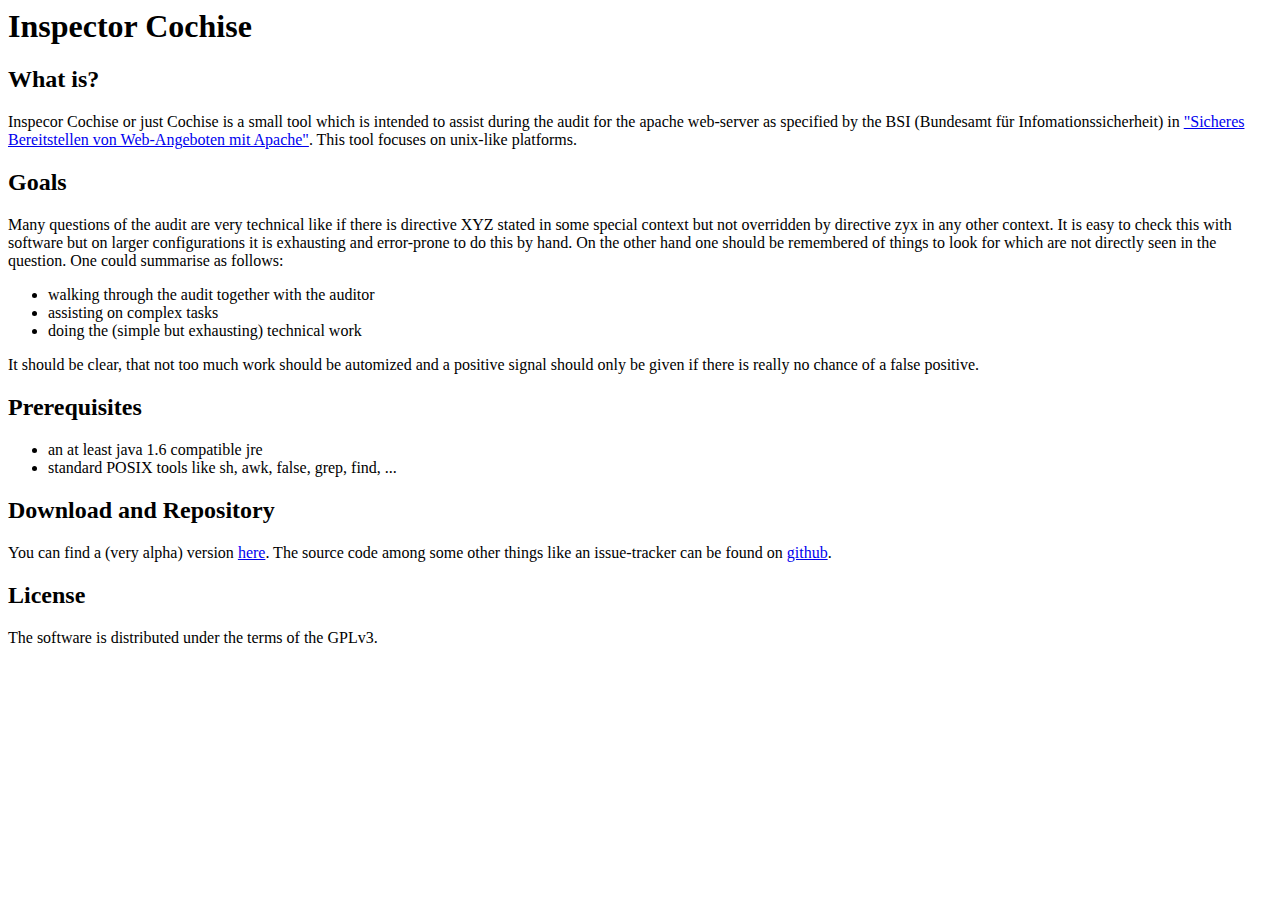
==== index.html @ 9d16ee4a "initial commit" ====
<html>
<head>
	<title>Inspector Cochise</title>
</head>

<body>
	<h1>Inspector Cochise</h1>
	<h2>What is?</h2>
	<p>
		Inspecor Cochise or just Cochise is a small tool which is intended to assist during the audit for the apache web-server as specified by the BSI (Bundesamt f&uuml;r Infomationssicherheit) in <a href="https://www.bsi.bund.de/cae/servlet/contentblob/478398/publicationFile/30917/isi_web_server_checkliste_apache_pdf.pdf">"Sicheres Bereitstellen von Web-Angeboten mit Apache"</a>.
		This tool focuses on unix-like platforms.
	</p>

	<h2>Goals</h2>
	<p>
		Many questions of the audit are very technical like if there is directive XYZ stated in some special context but not overridden by directive zyx in any other context. It is easy to check this with software but on larger configurations it is exhausting and error-prone to do this by hand.
		On the other hand one should be remembered of things to look for which are not directly seen in the question. One could summarise as follows:
		<ul>
			<li>walking through the audit together with the auditor</li>
			<li>assisting on complex tasks</li>
			<li>doing the (simple but exhausting) technical work</li>
		</ul>
		It should be clear, that not too much work should be automized and a positive signal should only be given if there is really no chance of a false positive.
	</p>

	<h2>Prerequisites</h2>
	<ul>
		<li>an at least java 1.6 compatible jre</li>
		<li>standard POSIX tools like sh, awk, false, grep, find, ...</li>
	</ul>
	<h2>Download and Repository</h2>
	<p>
		You can find a (very alpha) version <a href="https://github.com/downloads/inspector-cochise/cochise/cochise.tar.gz">here</a>. The source code among some other things like an issue-tracker can be found on <a href="https://github.com/inspector-cochise/cochise">github</a>.
	</p>
	<h2>License</h2>
	<p>
		The software is distributed under the terms of the GPLv3.
	</p>
</body>

</html>
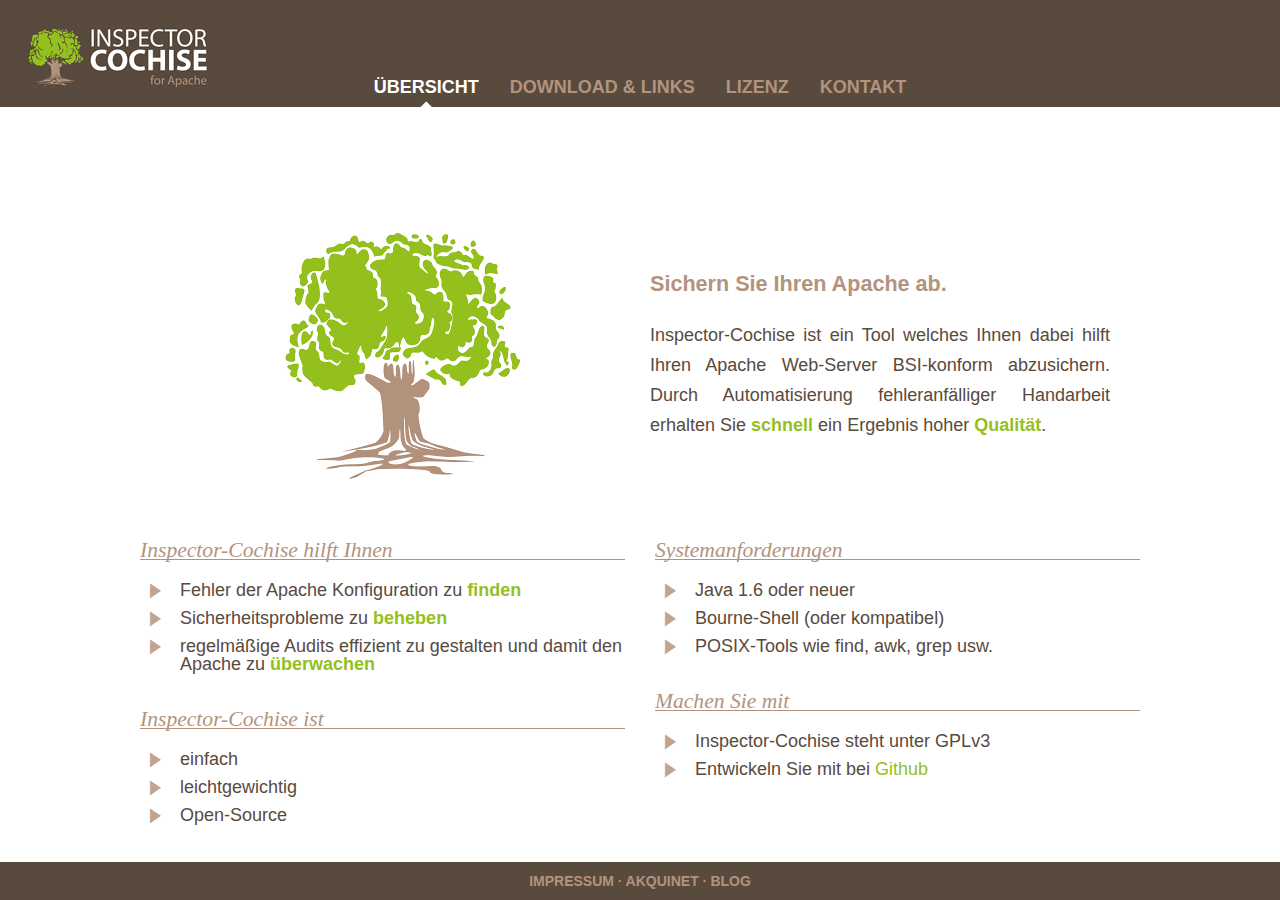
==== commit b5ce1dab: "new site layout" ====
--- a/index.html
+++ b/index.html
@@ -1,41 +1,204 @@
-<html>
-<head>
-	<title>Inspector Cochise</title>
-</head>
-
-<body>
-	<h1>Inspector Cochise</h1>
-	<h2>What is?</h2>
-	<p>
-		Inspecor Cochise or just Cochise is a small tool which is intended to assist during the audit for the apache web-server as specified by the BSI (Bundesamt f&uuml;r Infomationssicherheit) in <a href="https://www.bsi.bund.de/cae/servlet/contentblob/478398/publicationFile/30917/isi_web_server_checkliste_apache_pdf.pdf">"Sicheres Bereitstellen von Web-Angeboten mit Apache"</a>.
-		This tool focuses on unix-like platforms.
-	</p>
-
-	<h2>Goals</h2>
-	<p>
-		Many questions of the audit are very technical like if there is directive XYZ stated in some special context but not overridden by directive zyx in any other context. It is easy to check this with software but on larger configurations it is exhausting and error-prone to do this by hand.
-		On the other hand one should be remembered of things to look for which are not directly seen in the question. One could summarise as follows:
-		<ul>
-			<li>walking through the audit together with the auditor</li>
-			<li>assisting on complex tasks</li>
-			<li>doing the (simple but exhausting) technical work</li>
-		</ul>
-		It should be clear, that not too much work should be automized and a positive signal should only be given if there is really no chance of a false positive.
-	</p>
-
-	<h2>Prerequisites</h2>
-	<ul>
-		<li>an at least java 1.6 compatible jre</li>
-		<li>standard POSIX tools like sh, awk, false, grep, find, ...</li>
-	</ul>
-	<h2>Download and Repository</h2>
-	<p>
-		You can find a (very alpha) version <a href="https://github.com/downloads/inspector-cochise/cochise/cochise.tar.gz">here</a>. The source code among some other things like an issue-tracker can be found on <a href="https://github.com/inspector-cochise/cochise">github</a>.
-	</p>
-	<h2>License</h2>
-	<p>
-		The software is distributed under the terms of the GPLv3.
-	</p>
-</body>
-
-</html>
+
+<!DOCTYPE html> 
+<html lang="de"> 
+  <head> 
+    <title>Inspector-Cochise</title> 
+    <meta charset="utf-8"> 
+    <link rel="stylesheet" type="text/css" href="./public/stylesheets/layout.css" media="screen" charset="utf-8" ></link> 
+ 
+    <link rel="stylesheet" type="text/css" href="./public/stylesheets/main.css" media="screen" charset="utf-8" ></link> 
+    <link rel="stylesheet" type="text/css" href="./public/stylesheets/overview.css" media="screen" charset="utf-8" ></link> 
+    <link rel="stylesheet" type="text/css" href="./public/stylesheets/contact.css" media="screen" charset="utf-8" ></link> 
+ 
+    <link rel="stylesheet" type="text/css" href="./public/stylesheets/stand-main.css" media="screen" charset="utf-8" ></link> 
+    <link rel="stylesheet" type="text/css" href="./public/stylesheets/stand-overview.css" media="screen" charset="utf-8" ></link> 
+    <link rel="stylesheet" type="text/css" href="./public/stylesheets/slideshow.css" media="screen" charset="utf-8" ></link> 
+    <link rel="stylesheet" type="text/css" href="./public/stylesheets/stand-contact.css" media="screen" charset="utf-8" ></link> 
+    <!--[if !IE 7]>
+		  <style type="text/css">
+		    #wrap {display:table;height:100%}
+		  </style>
+		<![endif]--> 
+        <link rel="shortcut icon" type="image/png" href="./public/images/favicon.png"> 
+    <script type="text/javascript" language="javascript"  src="./public/javascripts/libs/jquery-1.6.2.min.js"></script> 
+    <script type="text/javascript" language="javascript"  src="./public/javascripts/libs/jquery-ui-1.8.13.custom.min.js"></script> 
+    <script type="text/javascript" language="javascript"  src="./public/javascripts/libs/hubu-0.0.1-SNAPSHOT.js"></script> 
+    <script type="text/javascript" language="javascript"  src="./public/javascripts/libs/jquery-form.min.js"></script> 
+    <script type="text/javascript" language="javascript"  src="./public/javascripts/libs/jquery.validate.min.js"></script> 
+    <script type="text/javascript" language="javascript"  src="./public/javascripts/libs/prettify.js"></script> 
+    <script type="text/javascript" language="javascript"  src="./public/javascripts/libs/jquery.syntaxhighlighter.min.js"></script> 
+    <script type="text/javascript" language="javascript"  src="./public/javascripts/libs/slides.jquery.js"></script> 
+    <script type="text/javascript" language="javascript"  src="./public/javascripts/libs/jquery.pjax.min.js"></script> 
+    <script type="text/javascript" language="javascript"  src="./public/javascripts/components/highlight.js"></script> 
+    <script type="text/javascript" language="javascript"  src="./public/javascripts/components/slideshow.js"></script> 
+    <script type="text/javascript" language="javascript"  src="./public/javascripts/components/subcontent.js"></script> 
+    <script type="text/javascript" language="javascript"  src="./public/javascripts/components/disclosure.js"></script> 
+    <script type="text/javascript" language="javascript"  src="./public/javascripts/components/contact.js"></script> 
+    <script type="text/javascript" language="javascript"  src="./public/javascripts/components/pjax.js"></script> 
+        <script type="text/javascript"> 
+ 
+var i18nMessages = {"view.impressum.disclaimertitle":"Haftungshinweis","view.contact.email":"E-Mail-Adresse","view.contact.company":"Firma","view.main.overview":"Übersicht","view.impressum.phone":"Fon","view.impressum.disclaimer":"akquinet AG übernimmt keine Gewähr für die Aktualität, Richtigkeit und Vollständigkeit der Informationen auf diesen Seiten oder den jederzeitigen störungsfreien Zugang. Wenn wir auf Internetseiten Dritter verweisen (Links), übernimmt akquinet AG trotz sorgfältiger inhaltlicher Kontrolle keine Haftung für die Inhalte externer Links. Für den Inhalt der verlinkten Seiten sind ausschliesslich deren Betreiber verantwortlich. Mit dem Betätigen des Verweises verlassen Sie das Informationsangebot der akquinet AG. Weiterhin schliesst akquinet AG ihre Haftung bei Serviceleistungen aus, insbesondere beim Download von der akquinet AG zur Verfügung gestellten Dateien auf den Internetseiten der akquinet AG.","view.impressum.registerauthority":"Registergericht","view.main.details":"Details","view.contact.message":"Nachricht","view.contact.title":"Kontakt","view.impressum.taxnumber":"Umsatzsteuer-Identnummer","view.main.components":"Komponenten","view.impressum.email":"E-Mail-Adresse","view.main.akquinet.href":"http://www.akquinet.de","view.contact.name":"Name","view.main.impressum":"Impressum","view.contact.submit":"Nachricht senden","view.contact.phone":"Telefon","view.main.download":"Download \u0026 Links","view.impressum.akquinet.href":"http://www.akquinet.de","view.main.contact":"Kontakt","view.impressum.title":"Impressum","view.impressum.registernumber":"Registernummer","view.contact.optional":"optional","view.impressum.responsible":"Inhaltlich Verantwortlicher gemäß § 6 MDStV","controllers.contact.result.message":"Nachricht gesendet. Wir melden uns bald.","view.impressum.website":"Webseite","view.main.help":"Hilfe","view.main.licensing":"Lizenz"};
+ 
+/**
+ * Fixme : only parse single char formatters eg. %s
+ */
+var i18n = function(code) {
+    var message = i18nMessages && i18nMessages[code] || code;
+    // Encode %% to handle it later
+    message = message.replace(/%%/g, "\0%\0");
+    if (arguments.length > 1) {
+        // Explicit ordered parameters
+        for (var i=1; i<arguments.length; i++) {
+            var r = new RegExp("%" + i + "\\$\\w", "g");
+            message = message.replace(r, arguments[i]);
+        }
+        // Standard ordered parameters
+        for (var i=1; i<arguments.length; i++) {
+            message = message.replace(/%\w/, arguments[i]);
+        }
+    }
+    // Decode encoded %% to single %
+    message = message.replace("\0%\0", "%");
+    // Imbricated messages
+    var imbricated = message.match(/&\{.*?\}/g);
+    if (imbricated) {
+        for (var i=0; i<imbricated.length; i++) {
+            var imbricated_code = imbricated[i].substring(2, imbricated[i].length-1).replace(/^\s*(.*?)\s*$/, "$1");
+            message = message.replace(imbricated[i], i18nMessages[imbricated_code] || "");
+        }
+    }
+    return message;
+};
+ 
+</script> 
+    <script type="text/javascript"> 
+      $(document).ready(function(){
+ 
+          var title = $.trim( $("#container").find('title').remove().text() );
+          if ( title ) document.title = title;
+        
+          // Component registrations
+          hub
+              .registerComponent(slideshow(), {
+                  slidesId: '.slides',
+                  component_name: 'slideshow'
+              })
+              .registerComponent(subcontent(), {
+                  sectionId: '.section',
+                  menuId: '.submenu li',
+                  component_name: 'subcontent'
+              })
+              .registerComponent(disclosure(), {
+                  disclosureId: '.disclosures .feature-title',
+                  component_name: 'disclosure'
+              })
+              .registerComponent(highlight(), {
+                  component_name: 'highlight'
+              })
+              .registerComponent(contact(), {
+                  formId: '#contact',
+                  buttonId: '#submit_contact',
+                  messageId: '#contact_result',
+                  component_name: 'contact'
+              })
+              .registerComponent(pjax(), {
+                  containerId: '#container',
+                  menuButtonId: '.navlink',
+                  component_name: 'pjax'
+              })
+ 
+              .start();
+      });
+    </script> 
+  </head> 
+  <body> 
+	  <div id="wrap"> 
+      <div id="header"> 
+        <a href="./overview.html"><div id="logo"></div></a> 
+        <div id="menu"> 
+  <ul> 
+    <li><a class="navlink active loadInPage aaabbb" id="overview-link" href="./overview.html" data-pjax>Übersicht</a></li> 
+    <li><a class="navlink loadInPage" id="download-link" href="./download.html" data-pjax>Download & Links</a></li> 
+    <li><a class="navlink loadInPage" id="licensing-link" href="./licensing.html" data-pjax>Lizenz</a></li> 
+    <!--<li><a class="navlink loadInPage" id="help-link" href="/help" data-pjax>Hilfe</a></li>--> 
+    <li><a class="navlink loadInPage" id="contact-link" href="./contact.html" data-pjax>Kontakt</a></li> 
+  </ul> 
+</div> 
+      </div> 
+      <div id="wrapper"> 
+        <div id="container"> 
+          
+<div id="content-top"> 
+  <div id="content-top-first-column"> <!--class="slides_frame slides"--> 
+    <!--<div class="slides_container">--> 
+      <div style="text-align:center;"> 
+        <img src="public/images/tree.png"/> 
+      </div> 
+    <!--</div>--> 
+  </div> 
+  <div id="content-top-second-column"> 
+      <p class="slogan">Sichern Sie Ihren Apache ab.</p> 
+      <p> 
+        Inspector-Cochise ist ein Tool welches Ihnen dabei hilft Ihren Apache Web-Server
+        BSI-konform abzusichern. Durch Automatisierung fehleranfälliger Handarbeit
+        erhalten Sie <span class="emphasize">schnell</span> ein Ergebnis hoher
+        <span class="emphasize">Qualität</span>.
+      </p> 
+  </div> 
+  <div class="clear"></div> 
+</div> 
+<div id="content-main"> 
+  <div id="content-first-column"> 
+    <div class="feature"> 
+      <div class="feature-title"> 
+        Inspector-Cochise hilft Ihnen
+        <!--<p class="emphasis">development <span class="emphasize">faster</span></p>--> 
+      </div> 
+      <ul> 
+        <li>Fehler der Apache Konfiguration zu <span class="emphasize">finden</span></li> 
+        <li>Sicherheitsprobleme zu <span class="emphasize">beheben</span></li> 
+        <li>regelmäßige Audits effizient zu gestalten und damit den Apache zu <span class="emphasize">überwachen</span></li> 
+      </ul> 
+    </div> 
+    <div class="feature"> 
+      <div class="feature-title">Inspector-Cochise ist</div> 
+      <!--<div class="feature-title">Improve the<p class="emphasis"><span class="emphasize">quality</span> of your application</p></div>--> 
+      <ul> 
+        <li>einfach</li> 
+        <li>leichtgewichtig</li> 
+        <li>Open-Source</li> 
+        <!--<li><a href="/details#ci">Support continuous integration</a></li>--> 
+      </ul> 
+    </div> 
+  </div> 
+  <div id="content-second-column"> 
+    <div class="feature"> 
+      <div class="feature-title">Systemanforderungen</div> 
+      <ul> 
+        <li>Java 1.6 oder neuer</li> 
+        <li>Bourne-Shell (oder kompatibel)</li> 
+        <li>POSIX-Tools wie find, awk, grep usw.</li> 
+      </ul> 
+    </div> 
+    <div class="feature"> 
+      <div class="feature-title">Machen Sie mit</div> 
+      <ul> 
+        <li>Inspector-Cochise steht unter GPLv3</li> 
+        <li>Entwickeln Sie mit bei <a href="https://github.com/inspector-cochise/cochise" target="_blank">Github</a></li> 
+      </ul> 
+    </div> 
+  </div> 
+  <div class="clear"></div> 
+</div> 
+        </div> 
+      </div> 
+    </div> 
+    <div id="footer"> 
+	    <ul> 
+	      <li><a class="loadInPage" id="impressum-link" href="./impressum.html" data-pjax>Impressum</a></li> 
+	      <li><a href="http://www.akquinet.de">akquinet</a></li> 
+	      <li class="last"><a href="http://blog.akquinet.de">Blog</a></li> 
+	    </ul> 
+	  </div> 
+  </body> 
+</html>
--- a/public/stylesheets/layout.css
+++ b/public/stylesheets/layout.css
@@ -0,0 +1,95 @@
+/* Sticky footer */
+html, body {
+  height: 100%;
+}
+
+#wrap {
+  min-height: 100%;
+}
+
+#main {
+  overflow:auto;
+  padding-bottom: 38px; /* footer height */
+}
+
+#footer {position: relative;
+  margin-top: -38px;    /* negative value of footer height */
+  height: 38px;         /* footer height */
+  clear: both;
+} 
+
+/* Opera Fix for sticky footer */
+body:before {
+  content:"";
+  height:100%;
+  float:left;
+  width:0;
+  margin-top:-32767px;/
+}
+
+/* Layout grid */
+#wrapper .grid_1 {
+  width: 176px;
+}
+
+#wrapper .grid_2 {
+  width: 368px;
+}
+
+#wrapper .grid_3 {
+  width: 560px;
+}
+
+#wrapper .grid_4 {
+  width: 752px;
+}
+
+.grid_1,
+.grid_2,
+.grid_3,
+.grid_4 {
+  display: inline;
+  float: left;
+  margin-left: 8px;
+  margin-right: 8px;
+}
+
+#content-top {
+  background: #FFFFFF;
+  margin: 0 0 30px;
+}
+
+#content-top-first-column {
+  margin: 10px 0 10px 10px;
+  float:left;
+  width:500px;
+}
+
+#content-top-second-column {
+  padding-top: 60px;
+  margin-left:500px;
+  width: 470px;
+  line-height:30px;
+  font-size: large;
+}
+
+#content-top-second-column p {
+  text-align:justify;
+}
+
+#content-first-column {
+  float:left;
+  width:485px;
+  padding-right:15px;
+}
+
+#content-second-column {
+  float:right;
+  width: 485px;
+  padding-left:15px;
+}
+
+#content-no-column {
+  margin: 10px;
+}
+
--- a/public/stylesheets/main.css
+++ b/public/stylesheets/main.css
@@ -0,0 +1,261 @@
+/* Global body style */
+body {
+  margin: 0;
+  padding:0;
+  text-align: center;
+  font-family: Helvetica, Arial, sans-serif;
+  font-weight: normal;
+  line-height: 18px;
+}
+
+/* Header row including logo and menu */
+#header {
+  margin:0;
+  padding:0;
+  height: 107px;
+  text-align: center;
+  line-height: 14px;
+  text-transform: uppercase;
+  font-weight: bold;
+}
+
+#header a {
+  text-decoration: none;
+}
+
+/* Logo: Just the image as background */
+#logo {
+  background-image:url(../images/logo.png);
+  height: 90px;
+  width: 210px;
+  position: absolute;
+  top: 13px;
+  left: 13px;
+}
+
+/* Language switcher */
+#lang-link {
+  margin: 0;
+  text-align: right;
+  position:absolute;
+  top: 45px;
+  right: 13px;
+  display: none;
+}
+
+/* Main nav menu */
+#menu {
+  margin: 0;
+  width: 100%;
+  text-align: center;
+  position: absolute;
+  top: 80px;
+}
+
+#menu ul {
+  margin: 0 auto;
+  width: 1000px;
+  padding: 0px;
+}
+
+#menu li {
+  display: inline;
+  list-style-type: none;
+  padding: 0 13px 13px 13px;
+  position:relative;
+}
+
+#menu a {
+  text-align: center;
+}
+
+#menu .active {
+  color: #FFFFFF;
+}
+
+#menu .active:after {
+  content: " ";
+  background-image: url('../images/menu_selected.png');
+  background-repeat: no-repeat;
+  position: absolute;
+  margin-top: 21px;
+  left: 50%;
+  width: 12px;
+  height: 6px;
+  margin-left: -6px;
+  margin-right: auto;
+}
+
+/* Wrapper for centering content */
+#wrapper {
+  margin: 0 auto;
+  width: 1000px;
+  text-align: left;
+}
+
+/* Container for loading dynamic content */
+#container {
+  margin: 80px 0 118px;
+  padding:0;
+}
+ 
+/* Footer */
+#footer {
+  width: 100%;
+  text-align: center;
+  text-transform: uppercase;
+  font-weight: bold;
+  font-size: 14px;
+}
+
+#footer ul {
+  margin: 0 auto;
+  width: 768px;
+  padding: 10px 0;
+}
+
+#footer li {
+  display: inline;
+  list-style-type: none;
+  position:relative;
+}
+
+#footer li:after {
+  content: ' ∙ ';
+}
+
+#footer li.last:after {
+  content: '';
+}
+
+#footer a {
+  text-decoration:none;
+  cursor: pointer;
+}
+
+/* Code blocks */
+pre {
+  padding: 8px;
+  width: 500px;
+  text-align: center;
+  margin: 8px auto; 
+}
+
+code {
+  display: block;
+  text-align: left;
+}
+
+/* Common divs */
+#images {
+  margin-bottom: 80px;
+}
+
+.slides_container {
+  width: 300px;
+  height: 320px;
+}
+
+.slides_container div {
+  width: 300px;
+  height: 320px;
+  display: block;
+}
+
+#blurb {
+  line-height: 18px;
+  font-size: 14px;
+  margin-bottom: 80px;
+}
+
+#blurb p {
+  text-align:justify;
+}
+
+/* Submenus and content */
+.submenu {
+  text-transform: uppercase;
+  font-weight: bold;
+  margin: 0 0 118px;
+  padding: 8px 0 0 0;
+}
+
+.submenu li {
+  text-align: right;
+  list-style-type: none;
+  cursor: pointer;
+}
+
+.submenu li.active:after {
+  content: url('../images/subnav_bullet.png');
+  position:absolute;
+  width: 6px;
+  height: 12px;
+  padding-left: 10px;
+  margin-right: -16px;
+  margin-top: 2px;
+}
+
+.submenu.static li {
+  cursor: default;
+}
+
+.subcontent {
+  margin-bottom: 118px;
+}
+
+div.extra .feature-title {
+  margin-top: 24px;
+}
+
+.section {
+  text-align: justify;
+  -moz-border-radius: 4px;
+  -webkit-border-radius: 4px;
+}
+
+.section.open {
+  display:block;
+}
+
+.section p, .section form {
+  margin: 0;
+  padding: 8px;
+}
+
+.section ul, .section ol {
+  margin: 0 50px;
+  padding: 8px;
+}
+
+.product {
+  font-weight: bold;
+}
+
+/* Various formatting */
+.navlink {
+  cursor: pointer;
+}
+
+.emphasize {
+  font-weight: bold;
+}
+
+.clear {
+  clear: both;
+  display: block;
+  overflow: hidden;
+  visibility: hidden;
+  width: 0;
+  height: 0;
+}
+
+.todo {
+  color:red;
+  border: 1px red solid;
+  padding: 10px;
+}
+
+.justified {
+  text-align:justify;
+}
--- a/public/stylesheets/overview.css
+++ b/public/stylesheets/overview.css
@@ -0,0 +1,47 @@
+.slogan {
+  color:#b3937d;
+  font-weight: bold;
+  font-size:larger;
+}
+
+.feature-title {
+  color:#b3937d;
+  border-bottom: #b3937d 1px solid;
+  font-family: Palatino, serif;
+  font-style: italic;
+  font-size: larger;
+}
+
+.feature {
+  font-size: large;
+  margin-bottom: 30px;
+}
+
+.feature a {
+  text-decoration: none;
+}
+
+.feature ul {
+  padding-left: 0;
+}
+
+.feature li {
+  list-style: none;
+  background-image: url("../images/bullet.png");
+  background-repeat: no-repeat;
+  background-position: left -2px;
+  padding-left: 40px;
+  padding-bottom: 7px;
+  padding-top: 3px;
+}
+
+.disclosures .feature-title {
+  margin-top: 10px;
+  margin-bottom:10px;
+  cursor: pointer;
+}
+
+.section {
+  margin-bottom: 20px
+} 
+
--- a/public/stylesheets/contact.css
+++ b/public/stylesheets/contact.css
@@ -0,0 +1,65 @@
+/* Form submission status */
+#contact_result {
+  width: 352px;
+}
+
+#contact_result.success {
+  margin-left: 200px;
+  margin-bottom: 8px;
+  padding: 8px;
+  -moz-border-radius: 4px;
+  -webkit-border-radius: 4px;
+}
+
+#contact_result.error {
+  margin-left: 200px;
+  margin-bottom: 8px;
+  padding: 8px;
+  -moz-border-radius: 4px;
+  -webkit-border-radius: 4px;
+}
+
+#contact_form .feature-title {
+  padding: 0;
+}
+
+/* Widget sizes */
+#contact_form input {
+  margin-bottom: 8px;
+  width: 346px; /* 368px - 16px (padding) - 6px (border)  */
+}
+
+#contact_form textarea {
+  width: 346px; /* 368px - 16px (padding) - 6px (border)  */
+  height: 192px;
+  margin-bottom: 8px;
+}
+
+/* Widget labels */
+#contact_form label {
+  display:list-item;
+  list-style:none;
+  margin-top: 13px;
+  margin-bottom: 8px;
+}
+
+#contact_form input.last {
+  margin-bottom: 0;
+  width: 352px;
+}
+
+/* Required fields not completed */
+#contact_form label.error {
+  display:inline;
+  color:red;
+  vertical-align: top;
+  margin-bottom: 8px;
+}
+
+/* Required field marker */
+#contact_form .mandatory {
+  color:red;
+  font-weight: bold;
+  font-size:larger;
+}
+
--- a/public/stylesheets/stand-main.css
+++ b/public/stylesheets/stand-main.css
@@ -0,0 +1,69 @@
+/* Global body style */
+body {
+  color: #594a3e;
+}
+
+h1,h2,h3,h4,h5,h6,h7 {
+  color:#b3937d;
+}
+
+/* Header block */
+#header {
+  background: #594a3e;
+}
+
+/* Menu */
+#menu {
+  font-size: large;
+  color: #b3937d;
+}
+
+#menu a {
+  color: #b3937d;
+}
+
+#menu .active a {
+  color: #FFFFFF;
+}
+
+/* Language Switcher */
+#lang-link {
+  color: #94c01e;
+}
+
+#lang-link a {
+  color: #94c01e;
+}
+
+/* Footer */
+#footer {
+  background: #594a3e;
+  color: #b3937d;
+}
+
+#footer a {
+  color: #b3937d;
+}
+
+/* Submenus and sections */
+.submenu li.active {
+  color: #94c01e;
+}
+
+.section .feature-title {
+  color: #b3937d;
+}
+
+.submenu.static li.active {
+  color: #594a3e;
+}
+
+/* Code */
+pre {
+  background-color: #FFFFFF;
+}
+
+/* Various formatting */
+.emphasize {
+  color: #94c01e;
+}
--- a/public/stylesheets/stand-overview.css
+++ b/public/stylesheets/stand-overview.css
@@ -0,0 +1,13 @@
+.green, .emph-feature {
+  color: #94c01e;
+}
+
+.feature a {
+  color: #94c01e;
+}
+
+.disclosures a, .impressum a {
+    color: #94c01e;
+    text-decoration: none;
+}
+
--- a/public/stylesheets/slideshow.css
+++ b/public/stylesheets/slideshow.css
@@ -0,0 +1,8 @@
+.slides_container {
+  width: 376px;
+}
+
+.slides_frame {
+  width: 376px;
+}
+
--- a/public/stylesheets/stand-contact.css
+++ b/public/stylesheets/stand-contact.css
@@ -0,0 +1,8 @@
+#contact_result.success {
+  background: #6BAF34;
+}
+
+#contact_result.error {
+  background: #ED7B6B;
+}
+
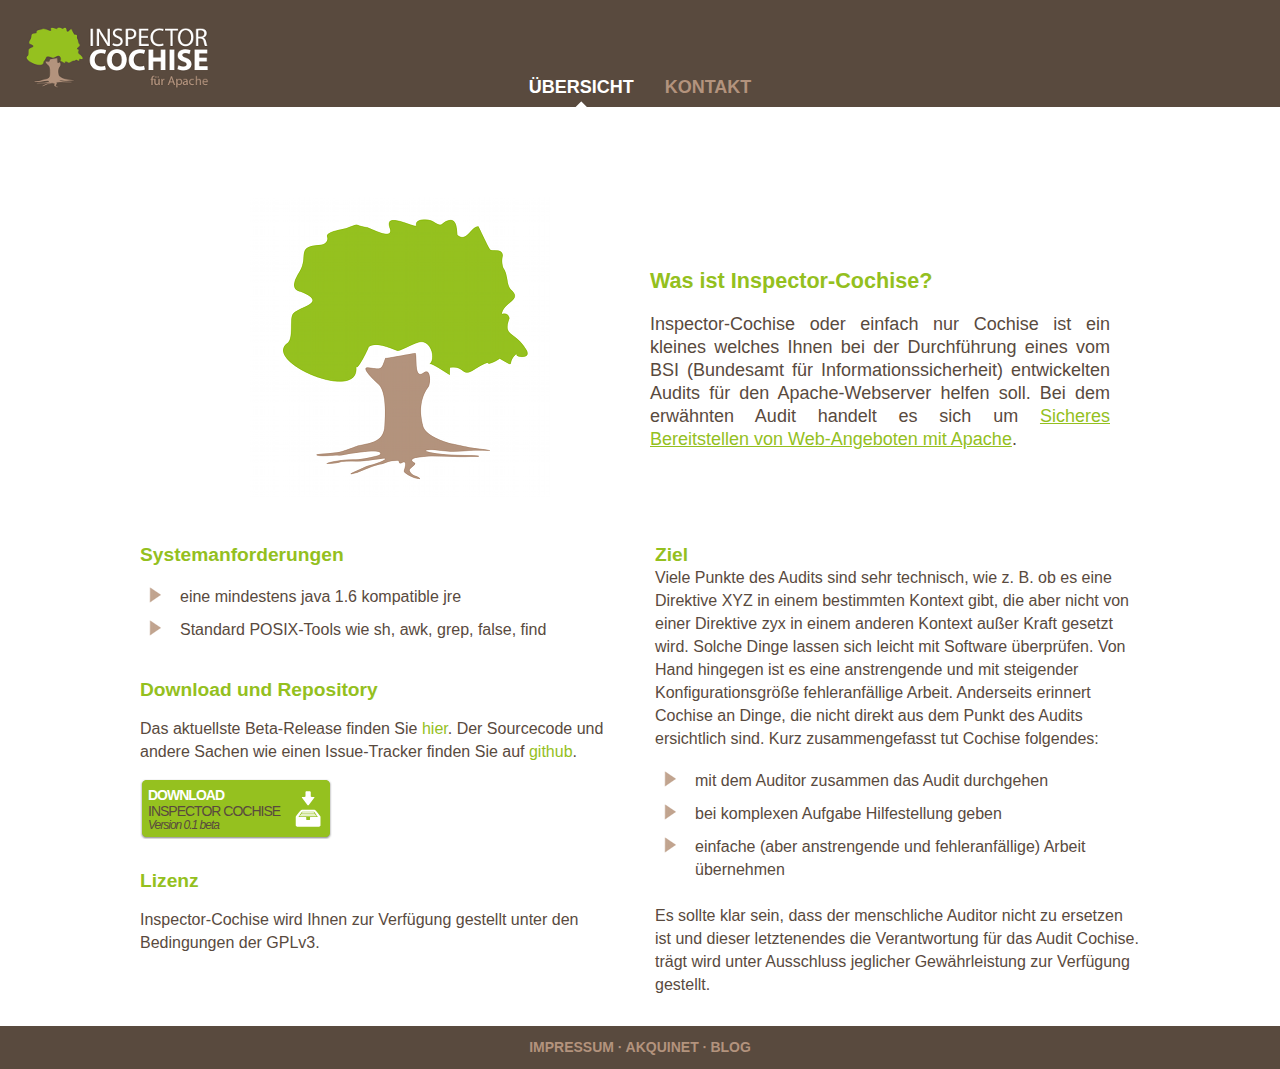
==== commit 3940f56b: "site according to style-guide" ====
--- a/index.html
+++ b/index.html
@@ -1,204 +1,203 @@
-
-<!DOCTYPE html> 
-<html lang="de"> 
-  <head> 
-    <title>Inspector-Cochise</title> 
-    <meta charset="utf-8"> 
-    <link rel="stylesheet" type="text/css" href="./public/stylesheets/layout.css" media="screen" charset="utf-8" ></link> 
- 
-    <link rel="stylesheet" type="text/css" href="./public/stylesheets/main.css" media="screen" charset="utf-8" ></link> 
-    <link rel="stylesheet" type="text/css" href="./public/stylesheets/overview.css" media="screen" charset="utf-8" ></link> 
-    <link rel="stylesheet" type="text/css" href="./public/stylesheets/contact.css" media="screen" charset="utf-8" ></link> 
- 
-    <link rel="stylesheet" type="text/css" href="./public/stylesheets/stand-main.css" media="screen" charset="utf-8" ></link> 
-    <link rel="stylesheet" type="text/css" href="./public/stylesheets/stand-overview.css" media="screen" charset="utf-8" ></link> 
-    <link rel="stylesheet" type="text/css" href="./public/stylesheets/slideshow.css" media="screen" charset="utf-8" ></link> 
-    <link rel="stylesheet" type="text/css" href="./public/stylesheets/stand-contact.css" media="screen" charset="utf-8" ></link> 
-    <!--[if !IE 7]>
-		  <style type="text/css">
-		    #wrap {display:table;height:100%}
-		  </style>
-		<![endif]--> 
-        <link rel="shortcut icon" type="image/png" href="./public/images/favicon.png"> 
-    <script type="text/javascript" language="javascript"  src="./public/javascripts/libs/jquery-1.6.2.min.js"></script> 
-    <script type="text/javascript" language="javascript"  src="./public/javascripts/libs/jquery-ui-1.8.13.custom.min.js"></script> 
-    <script type="text/javascript" language="javascript"  src="./public/javascripts/libs/hubu-0.0.1-SNAPSHOT.js"></script> 
-    <script type="text/javascript" language="javascript"  src="./public/javascripts/libs/jquery-form.min.js"></script> 
-    <script type="text/javascript" language="javascript"  src="./public/javascripts/libs/jquery.validate.min.js"></script> 
-    <script type="text/javascript" language="javascript"  src="./public/javascripts/libs/prettify.js"></script> 
-    <script type="text/javascript" language="javascript"  src="./public/javascripts/libs/jquery.syntaxhighlighter.min.js"></script> 
-    <script type="text/javascript" language="javascript"  src="./public/javascripts/libs/slides.jquery.js"></script> 
-    <script type="text/javascript" language="javascript"  src="./public/javascripts/libs/jquery.pjax.min.js"></script> 
-    <script type="text/javascript" language="javascript"  src="./public/javascripts/components/highlight.js"></script> 
-    <script type="text/javascript" language="javascript"  src="./public/javascripts/components/slideshow.js"></script> 
-    <script type="text/javascript" language="javascript"  src="./public/javascripts/components/subcontent.js"></script> 
-    <script type="text/javascript" language="javascript"  src="./public/javascripts/components/disclosure.js"></script> 
-    <script type="text/javascript" language="javascript"  src="./public/javascripts/components/contact.js"></script> 
-    <script type="text/javascript" language="javascript"  src="./public/javascripts/components/pjax.js"></script> 
-        <script type="text/javascript"> 
- 
-var i18nMessages = {"view.impressum.disclaimertitle":"Haftungshinweis","view.contact.email":"E-Mail-Adresse","view.contact.company":"Firma","view.main.overview":"Übersicht","view.impressum.phone":"Fon","view.impressum.disclaimer":"akquinet AG übernimmt keine Gewähr für die Aktualität, Richtigkeit und Vollständigkeit der Informationen auf diesen Seiten oder den jederzeitigen störungsfreien Zugang. Wenn wir auf Internetseiten Dritter verweisen (Links), übernimmt akquinet AG trotz sorgfältiger inhaltlicher Kontrolle keine Haftung für die Inhalte externer Links. Für den Inhalt der verlinkten Seiten sind ausschliesslich deren Betreiber verantwortlich. Mit dem Betätigen des Verweises verlassen Sie das Informationsangebot der akquinet AG. Weiterhin schliesst akquinet AG ihre Haftung bei Serviceleistungen aus, insbesondere beim Download von der akquinet AG zur Verfügung gestellten Dateien auf den Internetseiten der akquinet AG.","view.impressum.registerauthority":"Registergericht","view.main.details":"Details","view.contact.message":"Nachricht","view.contact.title":"Kontakt","view.impressum.taxnumber":"Umsatzsteuer-Identnummer","view.main.components":"Komponenten","view.impressum.email":"E-Mail-Adresse","view.main.akquinet.href":"http://www.akquinet.de","view.contact.name":"Name","view.main.impressum":"Impressum","view.contact.submit":"Nachricht senden","view.contact.phone":"Telefon","view.main.download":"Download \u0026 Links","view.impressum.akquinet.href":"http://www.akquinet.de","view.main.contact":"Kontakt","view.impressum.title":"Impressum","view.impressum.registernumber":"Registernummer","view.contact.optional":"optional","view.impressum.responsible":"Inhaltlich Verantwortlicher gemäß § 6 MDStV","controllers.contact.result.message":"Nachricht gesendet. Wir melden uns bald.","view.impressum.website":"Webseite","view.main.help":"Hilfe","view.main.licensing":"Lizenz"};
- 
-/**
- * Fixme : only parse single char formatters eg. %s
- */
-var i18n = function(code) {
-    var message = i18nMessages && i18nMessages[code] || code;
-    // Encode %% to handle it later
-    message = message.replace(/%%/g, "\0%\0");
-    if (arguments.length > 1) {
-        // Explicit ordered parameters
-        for (var i=1; i<arguments.length; i++) {
-            var r = new RegExp("%" + i + "\\$\\w", "g");
-            message = message.replace(r, arguments[i]);
-        }
-        // Standard ordered parameters
-        for (var i=1; i<arguments.length; i++) {
-            message = message.replace(/%\w/, arguments[i]);
-        }
-    }
-    // Decode encoded %% to single %
-    message = message.replace("\0%\0", "%");
-    // Imbricated messages
-    var imbricated = message.match(/&\{.*?\}/g);
-    if (imbricated) {
-        for (var i=0; i<imbricated.length; i++) {
-            var imbricated_code = imbricated[i].substring(2, imbricated[i].length-1).replace(/^\s*(.*?)\s*$/, "$1");
-            message = message.replace(imbricated[i], i18nMessages[imbricated_code] || "");
-        }
-    }
-    return message;
-};
- 
-</script> 
-    <script type="text/javascript"> 
-      $(document).ready(function(){
- 
-          var title = $.trim( $("#container").find('title').remove().text() );
-          if ( title ) document.title = title;
-        
-          // Component registrations
-          hub
-              .registerComponent(slideshow(), {
-                  slidesId: '.slides',
-                  component_name: 'slideshow'
-              })
-              .registerComponent(subcontent(), {
-                  sectionId: '.section',
-                  menuId: '.submenu li',
-                  component_name: 'subcontent'
-              })
-              .registerComponent(disclosure(), {
-                  disclosureId: '.disclosures .feature-title',
-                  component_name: 'disclosure'
-              })
-              .registerComponent(highlight(), {
-                  component_name: 'highlight'
-              })
-              .registerComponent(contact(), {
-                  formId: '#contact',
-                  buttonId: '#submit_contact',
-                  messageId: '#contact_result',
-                  component_name: 'contact'
-              })
-              .registerComponent(pjax(), {
-                  containerId: '#container',
-                  menuButtonId: '.navlink',
-                  component_name: 'pjax'
-              })
- 
-              .start();
-      });
-    </script> 
-  </head> 
-  <body> 
-	  <div id="wrap"> 
-      <div id="header"> 
-        <a href="./overview.html"><div id="logo"></div></a> 
-        <div id="menu"> 
-  <ul> 
-    <li><a class="navlink active loadInPage aaabbb" id="overview-link" href="./overview.html" data-pjax>Übersicht</a></li> 
-    <li><a class="navlink loadInPage" id="download-link" href="./download.html" data-pjax>Download & Links</a></li> 
-    <li><a class="navlink loadInPage" id="licensing-link" href="./licensing.html" data-pjax>Lizenz</a></li> 
-    <!--<li><a class="navlink loadInPage" id="help-link" href="/help" data-pjax>Hilfe</a></li>--> 
-    <li><a class="navlink loadInPage" id="contact-link" href="./contact.html" data-pjax>Kontakt</a></li> 
-  </ul> 
-</div> 
-      </div> 
-      <div id="wrapper"> 
-        <div id="container"> 
-          
-<div id="content-top"> 
-  <div id="content-top-first-column"> <!--class="slides_frame slides"--> 
-    <!--<div class="slides_container">--> 
-      <div style="text-align:center;"> 
-        <img src="public/images/tree.png"/> 
-      </div> 
-    <!--</div>--> 
-  </div> 
-  <div id="content-top-second-column"> 
-      <p class="slogan">Sichern Sie Ihren Apache ab.</p> 
-      <p> 
-        Inspector-Cochise ist ein Tool welches Ihnen dabei hilft Ihren Apache Web-Server
-        BSI-konform abzusichern. Durch Automatisierung fehleranfälliger Handarbeit
-        erhalten Sie <span class="emphasize">schnell</span> ein Ergebnis hoher
-        <span class="emphasize">Qualität</span>.
-      </p> 
-  </div> 
-  <div class="clear"></div> 
-</div> 
-<div id="content-main"> 
-  <div id="content-first-column"> 
-    <div class="feature"> 
-      <div class="feature-title"> 
-        Inspector-Cochise hilft Ihnen
-        <!--<p class="emphasis">development <span class="emphasize">faster</span></p>--> 
-      </div> 
-      <ul> 
-        <li>Fehler der Apache Konfiguration zu <span class="emphasize">finden</span></li> 
-        <li>Sicherheitsprobleme zu <span class="emphasize">beheben</span></li> 
-        <li>regelmäßige Audits effizient zu gestalten und damit den Apache zu <span class="emphasize">überwachen</span></li> 
-      </ul> 
-    </div> 
-    <div class="feature"> 
-      <div class="feature-title">Inspector-Cochise ist</div> 
-      <!--<div class="feature-title">Improve the<p class="emphasis"><span class="emphasize">quality</span> of your application</p></div>--> 
-      <ul> 
-        <li>einfach</li> 
-        <li>leichtgewichtig</li> 
-        <li>Open-Source</li> 
-        <!--<li><a href="/details#ci">Support continuous integration</a></li>--> 
-      </ul> 
-    </div> 
-  </div> 
-  <div id="content-second-column"> 
-    <div class="feature"> 
-      <div class="feature-title">Systemanforderungen</div> 
-      <ul> 
-        <li>Java 1.6 oder neuer</li> 
-        <li>Bourne-Shell (oder kompatibel)</li> 
-        <li>POSIX-Tools wie find, awk, grep usw.</li> 
-      </ul> 
-    </div> 
-    <div class="feature"> 
-      <div class="feature-title">Machen Sie mit</div> 
-      <ul> 
-        <li>Inspector-Cochise steht unter GPLv3</li> 
-        <li>Entwickeln Sie mit bei <a href="https://github.com/inspector-cochise/cochise" target="_blank">Github</a></li> 
-      </ul> 
-    </div> 
-  </div> 
-  <div class="clear"></div> 
-</div> 
-        </div> 
-      </div> 
-    </div> 
-    <div id="footer"> 
-	    <ul> 
-	      <li><a class="loadInPage" id="impressum-link" href="./impressum.html" data-pjax>Impressum</a></li> 
-	      <li><a href="http://www.akquinet.de">akquinet</a></li> 
-	      <li class="last"><a href="http://blog.akquinet.de">Blog</a></li> 
-	    </ul> 
-	  </div> 
-  </body> 
-</html>
+<!DOCTYPE html>
+<html lang="de">
+  <head>
+    <title>Inspector-Cochise</title>
+    <meta charset="utf-8">
+    <link rel="stylesheet" type="text/css" href="public/stylesheets/layout.css" media="screen" charset="utf-8" ></link>
+
+    <link rel="stylesheet" type="text/css" href="public/stylesheets/main.css" media="screen" charset="utf-8" ></link>
+    <link rel="stylesheet" type="text/css" href="public/stylesheets/overview.css" media="screen" charset="utf-8" ></link>
+    <link rel="stylesheet" type="text/css" href="public/stylesheets/contact.css" media="screen" charset="utf-8" ></link>
+
+    <link rel="stylesheet" type="text/css" href="public/stylesheets/stand-main.css" media="screen" charset="utf-8" ></link>
+    <link rel="stylesheet" type="text/css" href="public/stylesheets/stand-overview.css" media="screen" charset="utf-8" ></link>
+    <link rel="stylesheet" type="text/css" href="public/stylesheets/slideshow.css" media="screen" charset="utf-8" ></link>
+    <link rel="stylesheet" type="text/css" href="public/stylesheets/stand-contact.css" media="screen" charset="utf-8" ></link>
+    <!--[if !IE 7]>
+		  <style type="text/css">
+		    #wrap {display:table;height:100%}
+		  </style>
+		<![endif]-->
+        <link rel="shortcut icon" type="image/png" href="./public/images/favicon.png">
+    <script type="text/javascript" language="javascript"  src="public/javascripts/libs/jquery-1.6.2.min.js"></script>
+    <script type="text/javascript" language="javascript"  src="public/javascripts/libs/jquery-ui-1.8.13.custom.min.js"></script>
+    <script type="text/javascript" language="javascript"  src="public/javascripts/libs/hubu-0.0.1-SNAPSHOT.js"></script>
+    <script type="text/javascript" language="javascript"  src="public/javascripts/libs/jquery-form.min.js"></script>
+    <script type="text/javascript" language="javascript"  src="public/javascripts/libs/jquery.validate.min.js"></script>
+    <script type="text/javascript" language="javascript"  src="public/javascripts/libs/prettify.js"></script>
+    <script type="text/javascript" language="javascript"  src="public/javascripts/libs/jquery.syntaxhighlighter.min.js"></script>
+    <script type="text/javascript" language="javascript"  src="public/javascripts/libs/slides.jquery.js"></script>
+    <script type="text/javascript" language="javascript"  src="public/javascripts/libs/jquery.pjax.min.js"></script>
+    <script type="text/javascript" language="javascript"  src="public/javascripts/components/highlight.js"></script>
+    <script type="text/javascript" language="javascript"  src="public/javascripts/components/slideshow.js"></script>
+    <script type="text/javascript" language="javascript"  src="public/javascripts/components/subcontent.js"></script>
+    <script type="text/javascript" language="javascript"  src="public/javascripts/components/disclosure.js"></script>
+    <script type="text/javascript" language="javascript"  src="public/javascripts/components/contact.js"></script>
+    <script type="text/javascript" language="javascript"  src="public/javascripts/components/pjax.js"></script>
+        <script type="text/javascript">
+
+var i18nMessages = {"view.impressum.disclaimertitle":"Haftungshinweis","view.contact.email":"E-Mail-Adresse","view.contact.company":"Firma","view.main.overview":"Übersicht","view.impressum.phone":"Fon","view.impressum.disclaimer":"akquinet AG übernimmt keine Gewähr für die Aktualität, Richtigkeit und Vollständigkeit der Informationen auf diesen Seiten oder den jederzeitigen störungsfreien Zugang. Wenn wir auf Internetseiten Dritter verweisen (Links), übernimmt akquinet AG trotz sorgfältiger inhaltlicher Kontrolle keine Haftung für die Inhalte externer Links. Für den Inhalt der verlinkten Seiten sind ausschliesslich deren Betreiber verantwortlich. Mit dem Betätigen des Verweises verlassen Sie das Informationsangebot der akquinet AG. Weiterhin schliesst akquinet AG ihre Haftung bei Serviceleistungen aus, insbesondere beim Download von der akquinet AG zur Verfügung gestellten Dateien auf den Internetseiten der akquinet AG.","view.impressum.registerauthority":"Registergericht","view.main.details":"Details","view.contact.message":"Nachricht","view.contact.title":"Kontakt","view.impressum.taxnumber":"Umsatzsteuer-Identnummer","view.main.components":"Komponenten","view.impressum.email":"E-Mail-Adresse","view.main.akquinet.href":"http://www.akquinet.de","view.contact.name":"Name","view.main.impressum":"Impressum","view.contact.submit":"Nachricht senden","view.contact.phone":"Telefon","view.main.download":"Download \u0026 Links","view.impressum.akquinet.href":"http://www.akquinet.de","view.main.contact":"Kontakt","view.impressum.title":"Impressum","view.impressum.registernumber":"Registernummer","view.contact.optional":"optional","view.impressum.responsible":"Inhaltlich Verantwortlicher gemäß § 6 MDStV","controllers.contact.result.message":"Nachricht gesendet. Wir melden uns bald.","view.impressum.website":"Webseite","view.main.help":"Hilfe","view.main.licensing":"Lizenz"};
+
+/**
+ * Fixme : only parse single char formatters eg. %s
+ */
+var i18n = function(code) {
+    var message = i18nMessages && i18nMessages[code] || code;
+    // Encode %% to handle it later
+    message = message.replace(/%%/g, "\0%\0");
+    if (arguments.length > 1) {
+        // Explicit ordered parameters
+        for (var i=1; i<arguments.length; i++) {
+            var r = new RegExp("%" + i + "\\$\\w", "g");
+            message = message.replace(r, arguments[i]);
+        }
+        // Standard ordered parameters
+        for (var i=1; i<arguments.length; i++) {
+            message = message.replace(/%\w/, arguments[i]);
+        }
+    }
+    // Decode encoded %% to single %
+    message = message.replace("\0%\0", "%");
+    // Imbricated messages
+    var imbricated = message.match(/&\{.*?\}/g);
+    if (imbricated) {
+        for (var i=0; i<imbricated.length; i++) {
+            var imbricated_code = imbricated[i].substring(2, imbricated[i].length-1).replace(/^\s*(.*?)\s*$/, "$1");
+            message = message.replace(imbricated[i], i18nMessages[imbricated_code] || "");
+        }
+    }
+    return message;
+};
+
+</script>
+    <script type="text/javascript">
+      $(document).ready(function(){
+
+          var title = $.trim( $("#container").find('title').remove().text() );
+          if ( title ) document.title = title;
+        
+          // Component registrations
+          hub
+              .registerComponent(slideshow(), {
+                  slidesId: '.slides',
+                  component_name: 'slideshow'
+              })
+              .registerComponent(subcontent(), {
+                  sectionId: '.section',
+                  menuId: '.submenu li',
+                  component_name: 'subcontent'
+              })
+              .registerComponent(disclosure(), {
+                  disclosureId: '.disclosures .feature-title',
+                  component_name: 'disclosure'
+              })
+              .registerComponent(highlight(), {
+                  component_name: 'highlight'
+              })
+              .registerComponent(contact(), {
+                  formId: '#contact',
+                  buttonId: '#submit_contact',
+                  messageId: '#contact_result',
+                  component_name: 'contact'
+              })
+              .registerComponent(pjax(), {
+                  containerId: '#container',
+                  menuButtonId: '.navlink',
+                  component_name: 'pjax'
+              })
+
+              .start();
+      });
+    </script>
+  </head>
+  <body>
+	  <div id="wrap">
+      <div id="header">
+        <a href="index.html"><div id="logo"></div></a>
+        <div id="menu">
+  <ul>
+    <li><a class="navlink active loadInPage" id="overview-link" href="index.html" data-pjax>Übersicht</a></li>
+    <!--<li><a class="navlink loadInPage" id="download-link" href="/download" data-pjax>Download & Links</a></li>
+    <li><a class="navlink loadInPage" id="licensing-link" href="/licensing" data-pjax>Lizenz</a></li>
+    <li><a class="navlink loadInPage" id="help-link" href="/help" data-pjax>Hilfe</a></li>-->
+    <li><a class="navlink loadInPage" id="contact-link" href="contact.html" data-pjax>Kontakt</a></li>
+  </ul>
+</div>
+      </div>
+      <div id="wrapper">
+        <div id="container">
+          
+<div id="content-top">
+  <div id="content-top-first-column"> <!--class="slides_frame slides"-->
+    <!--<div class="slides_container">-->
+      <div style="text-align:center;">
+        <img src="public/images/tree.png"/>
+      </div>
+    <!--</div>-->
+  </div>
+  <div id="content-top-second-column">
+      <p class="slogan">Was ist Inspector-Cochise?</p>
+      <p>
+        Inspector-Cochise oder einfach nur Cochise ist ein kleines welches Ihnen bei der Durchführung eines vom BSI (Bundesamt für Informationssicherheit) entwickelten Audits für den Apache-Webserver helfen soll.
+        Bei dem erwähnten Audit handelt es sich um <a href="https://www.bsi.bund.de/cae/servlet/contentblob/478398/publicationFile/30917/isi_web_server_checkliste_apache_pdf.pdf">Sicheres Bereitstellen von Web-Angeboten mit Apache</a>.
+      </p>
+  </div>
+  <div class="clear"></div>
+</div>
+<div id="content-main">
+  <div id="content-first-column">
+    <div class="feature">
+      <div class="feature-title">
+        Systemanforderungen
+      </div>
+      <ul>
+        <li>eine mindestens java 1.6 kompatible jre</li>
+        <li>Standard POSIX-Tools wie sh, awk, grep, false, find</li>
+      </ul>
+    </div>
+    <div class="feature">
+      <div class="feature-title">
+        Download und Repository
+      </div>
+      <p>Das aktuellste Beta-Release finden Sie <a href="https://github.com/downloads/inspector-cochise/cochise/cochise_58.tar.gz">hier</a>. Der Sourcecode und andere Sachen wie einen Issue-Tracker finden Sie auf <a href="https://github.com/inspector-cochise/cochise">github</a>.</p>
+      <a href="https://github.com/downloads/inspector-cochise/cochise/cochise_58.tar.gz"><div id="download-button">
+        <div id="download-button-heading">Download</div>
+        <div id="download-button-name">Inspector Cochise</div>
+        <div id="download-button-version">Version 0.1 beta</div>
+      </div></a>
+    </div>
+    <div class="feature">
+      <div class="feature-title">
+        Lizenz
+      </div>
+      <p>Inspector-Cochise wird Ihnen zur Verfügung gestellt unter den Bedingungen der GPLv3.</p>
+    </div>
+  </div>
+  <div id="content-second-column">
+    <div class="feature">
+      <div class="feature-title">Ziel</div>
+      Viele Punkte des Audits sind sehr technisch, wie z. B. ob es eine Direktive XYZ in einem bestimmten Kontext gibt, die aber nicht von einer Direktive zyx in einem anderen Kontext außer Kraft gesetzt wird.
+      Solche Dinge lassen sich leicht mit Software überprüfen. Von Hand hingegen ist es eine anstrengende und mit steigender Konfigurationsgröße fehleranfällige Arbeit. Anderseits erinnert Cochise an Dinge, die
+      nicht direkt aus dem Punkt des Audits ersichtlich sind. Kurz zusammengefasst tut Cochise folgendes:
+      <ul>
+        <li>mit dem Auditor zusammen das Audit durchgehen</li>
+        <li>bei komplexen Aufgabe Hilfestellung geben</li>
+        <li>einfache (aber anstrengende und fehleranfällige) Arbeit übernehmen</li>
+      </ul>
+      Es sollte klar sein, dass der menschliche Auditor nicht zu ersetzen ist und dieser letztenendes die Verantwortung für das Audit Cochise. trägt wird unter Ausschluss jeglicher Gewährleistung zur Verfügung gestellt.
+    </div>
+  </div>
+  <div class="clear"></div>
+</div>
+        </div>
+      </div>
+    </div>
+    <div id="footer">
+	    <ul>
+	      <li><a class="loadInPage" id="impressum-link" href="impressum.html" data-pjax>Impressum</a></li>
+	      <li><a href="http://www.akquinet.de">akquinet</a></li>
+	      <li class="last"><a href="http://blog.akquinet.de">Blog</a></li>
+	    </ul>
+	  </div>
+  </body>
+</html>
--- a/public/stylesheets/layout.css
+++ b/public/stylesheets/layout.css
@@ -7,14 +7,15 @@
   min-height: 100%;
 }
 
-#main {
+#content-main {
   overflow:auto;
-  padding-bottom: 38px; /* footer height */
+  padding-bottom: 43px; /* footer height -- old value 38px */
 }
 
-#footer {position: relative;
-  margin-top: -38px;    /* negative value of footer height */
-  height: 38px;         /* footer height */
+#footer {
+  position: relative;
+  margin-top: -161px;    /* negative value of footer height -- old value -38px */
+  height: 43px;         /* footer height -- old value 38px */
   clear: both;
 } 
 
@@ -69,7 +70,6 @@
   padding-top: 60px;
   margin-left:500px;
   width: 470px;
-  line-height:30px;
   font-size: large;
 }
 
--- a/public/stylesheets/main.css
+++ b/public/stylesheets/main.css
@@ -5,7 +5,7 @@
   text-align: center;
   font-family: Helvetica, Arial, sans-serif;
   font-weight: normal;
-  line-height: 18px;
+  line-height: 23px;
 }
 
 /* Header row including logo and menu */
@@ -65,15 +65,15 @@
   position:relative;
 }
 
+#menu .active {
+  color: #fff;
+}
+
 #menu a {
   text-align: center;
 }
 
-#menu .active {
-  color: #FFFFFF;
-}
-
-#menu .active:after {
+#menu .active::after {
   content: " ";
   background-image: url('../images/menu_selected.png');
   background-repeat: no-repeat;
--- a/public/stylesheets/overview.css
+++ b/public/stylesheets/overview.css
@@ -1,19 +1,17 @@
 .slogan {
-  color:#b3937d;
+  color:#94c01e;
   font-weight: bold;
   font-size:larger;
 }
 
 .feature-title {
-  color:#b3937d;
-  border-bottom: #b3937d 1px solid;
-  font-family: Palatino, serif;
-  font-style: italic;
+  color:#94c01e;
+  font-weight: bold;
   font-size: larger;
 }
 
+
 .feature {
-  font-size: large;
   margin-bottom: 30px;
 }
 
@@ -45,3 +43,37 @@
   margin-bottom: 20px
 } 
 
+#download-button {
+  background-image: url("../images/download.png");
+  background-repeat: no-repeat;
+  background-position: left;
+  min-width: 146px;
+  min-height: 44px;
+  max-width: 146px;
+  max-height: 44px;
+  padding-top: 8px;
+  padding-left: 8px;
+  padding-right: 38px;
+  padding-bottom: 8px;
+
+  color: #594A3E;
+  line-height: 16px;
+  font-size: 14px;
+  letter-spacing: -1px;
+}
+
+#download-button-heading {
+  color: #fff;
+  font-weight: bold;
+  text-transform: uppercase;
+}
+
+#download-button-name {
+  text-transform: uppercase;
+}
+
+#download-button-version {
+  font-style: italic;
+  font-size: 12px;
+  line-height: 13px;
+}
--- a/public/stylesheets/stand-main.css
+++ b/public/stylesheets/stand-main.css
@@ -20,6 +20,10 @@
 
 #menu a {
   color: #b3937d;
+}
+
+a {
+  color: #94c01e;
 }
 
 #menu .active a {
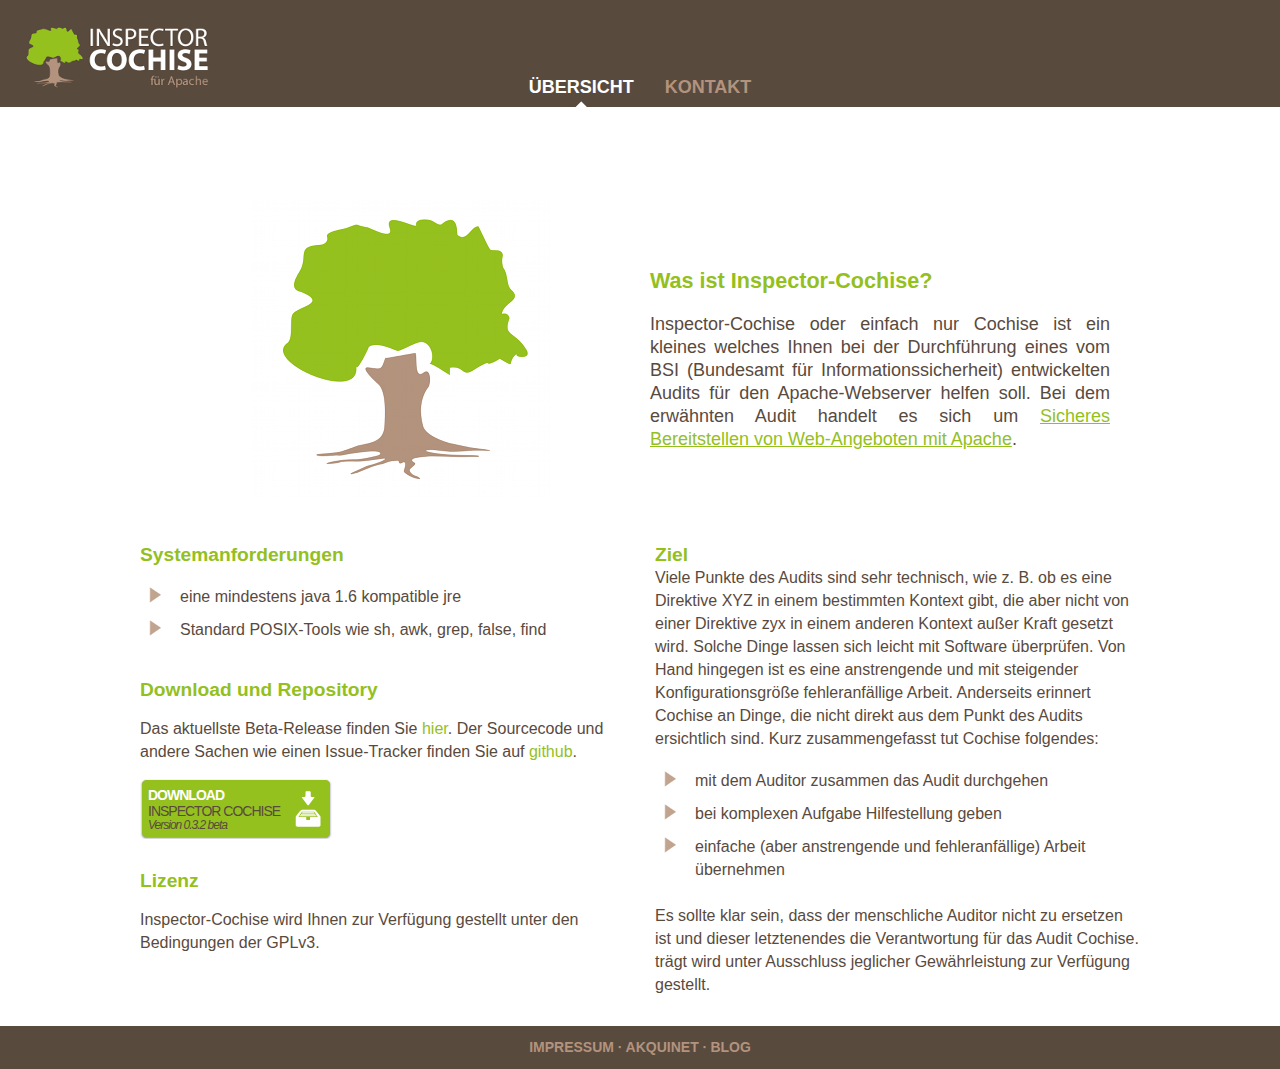
==== commit 45c7e6ff: "changing download link to newest release" ====
--- a/index.html
+++ b/index.html
@@ -159,11 +159,11 @@
       <div class="feature-title">
         Download und Repository
       </div>
-      <p>Das aktuellste Beta-Release finden Sie <a href="https://github.com/downloads/inspector-cochise/cochise/cochise_58.tar.gz">hier</a>. Der Sourcecode und andere Sachen wie einen Issue-Tracker finden Sie auf <a href="https://github.com/inspector-cochise/cochise">github</a>.</p>
-      <a href="https://github.com/downloads/inspector-cochise/cochise/cochise_58.tar.gz"><div id="download-button">
+      <p>Das aktuellste Beta-Release finden Sie <a href="https://github.com/downloads/inspector-cochise/cochise/cochise-0.3.2.tar.gz">hier</a>. Der Sourcecode und andere Sachen wie einen Issue-Tracker finden Sie auf <a href="https://github.com/inspector-cochise/cochise">github</a>.</p>
+      <a href="https://github.com/downloads/inspector-cochise/cochise/cochise-0.3.2.tar.gz"><div id="download-button">
         <div id="download-button-heading">Download</div>
         <div id="download-button-name">Inspector Cochise</div>
-        <div id="download-button-version">Version 0.1 beta</div>
+        <div id="download-button-version">Version 0.3.2 beta</div>
       </div></a>
     </div>
     <div class="feature">
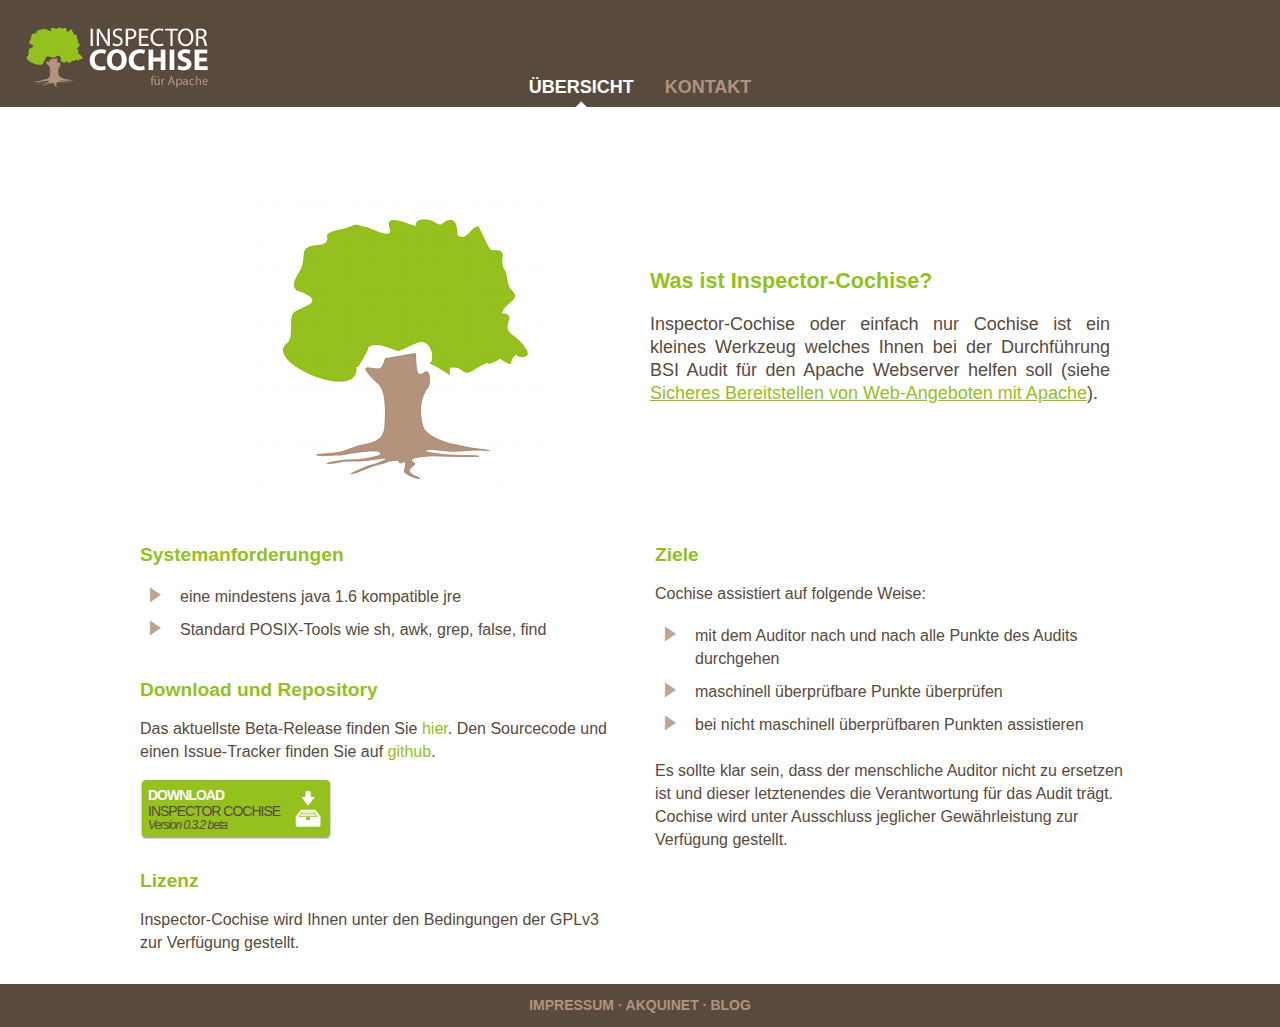
==== commit 7d14f2b4: "fix some major typos" ====
--- a/index.html
+++ b/index.html
@@ -34,6 +34,23 @@
     <script type="text/javascript" language="javascript"  src="public/javascripts/components/disclosure.js"></script>
     <script type="text/javascript" language="javascript"  src="public/javascripts/components/contact.js"></script>
     <script type="text/javascript" language="javascript"  src="public/javascripts/components/pjax.js"></script>
+<script>
+  
+(function(i,s,o,g,r,a,m){i['GoogleAnalyticsObject']=r;i[r]=i[r]||function()
+{
+  (i[r].q=i[r].q||[]).push(arguments)},i[r].l=1*new
+Date();a=s.createElement(o),
+  
+m=s.getElementsByTagName(o)[0];a.async=1;a.src=g;m.parentNode.insertBefore(
+a,m)
+  
+})(window,document,'script','//www.google-analytics.com/analytics.js','ga')
+;
+
+  ga('create', 'UA-10538218-9', 'inspector-cochise.de');
+  ga('send', 'pageview');
+
+</script>
         <script type="text/javascript">
 
 var i18nMessages = {"view.impressum.disclaimertitle":"Haftungshinweis","view.contact.email":"E-Mail-Adresse","view.contact.company":"Firma","view.main.overview":"Übersicht","view.impressum.phone":"Fon","view.impressum.disclaimer":"akquinet AG übernimmt keine Gewähr für die Aktualität, Richtigkeit und Vollständigkeit der Informationen auf diesen Seiten oder den jederzeitigen störungsfreien Zugang. Wenn wir auf Internetseiten Dritter verweisen (Links), übernimmt akquinet AG trotz sorgfältiger inhaltlicher Kontrolle keine Haftung für die Inhalte externer Links. Für den Inhalt der verlinkten Seiten sind ausschliesslich deren Betreiber verantwortlich. Mit dem Betätigen des Verweises verlassen Sie das Informationsangebot der akquinet AG. Weiterhin schliesst akquinet AG ihre Haftung bei Serviceleistungen aus, insbesondere beim Download von der akquinet AG zur Verfügung gestellten Dateien auf den Internetseiten der akquinet AG.","view.impressum.registerauthority":"Registergericht","view.main.details":"Details","view.contact.message":"Nachricht","view.contact.title":"Kontakt","view.impressum.taxnumber":"Umsatzsteuer-Identnummer","view.main.components":"Komponenten","view.impressum.email":"E-Mail-Adresse","view.main.akquinet.href":"http://www.akquinet.de","view.contact.name":"Name","view.main.impressum":"Impressum","view.contact.submit":"Nachricht senden","view.contact.phone":"Telefon","view.main.download":"Download \u0026 Links","view.impressum.akquinet.href":"http://www.akquinet.de","view.main.contact":"Kontakt","view.impressum.title":"Impressum","view.impressum.registernumber":"Registernummer","view.contact.optional":"optional","view.impressum.responsible":"Inhaltlich Verantwortlicher gemäß § 6 MDStV","controllers.contact.result.message":"Nachricht gesendet. Wir melden uns bald.","view.impressum.website":"Webseite","view.main.help":"Hilfe","view.main.licensing":"Lizenz"};
@@ -138,8 +155,7 @@
   <div id="content-top-second-column">
       <p class="slogan">Was ist Inspector-Cochise?</p>
       <p>
-        Inspector-Cochise oder einfach nur Cochise ist ein kleines welches Ihnen bei der Durchführung eines vom BSI (Bundesamt für Informationssicherheit) entwickelten Audits für den Apache-Webserver helfen soll.
-        Bei dem erwähnten Audit handelt es sich um <a href="https://www.bsi.bund.de/cae/servlet/contentblob/478398/publicationFile/30917/isi_web_server_checkliste_apache_pdf.pdf">Sicheres Bereitstellen von Web-Angeboten mit Apache</a>.
+        Inspector-Cochise oder einfach nur Cochise ist ein kleines Werkzeug welches Ihnen bei der Durchführung BSI Audit für den Apache Webserver helfen soll (siehe <a href="https://www.bsi.bund.de/cae/servlet/contentblob/478398/publicationFile/30917/isi_web_server_checkliste_apache_pdf.pdf">Sicheres Bereitstellen von Web-Angeboten mit Apache</a>).
       </p>
   </div>
   <div class="clear"></div>
@@ -159,7 +175,7 @@
       <div class="feature-title">
         Download und Repository
       </div>
-      <p>Das aktuellste Beta-Release finden Sie <a href="https://github.com/downloads/inspector-cochise/cochise/cochise-0.3.2.tar.gz">hier</a>. Der Sourcecode und andere Sachen wie einen Issue-Tracker finden Sie auf <a href="https://github.com/inspector-cochise/cochise">github</a>.</p>
+      <p>Das aktuellste Beta-Release finden Sie <a href="https://github.com/downloads/inspector-cochise/cochise/cochise-0.3.2.tar.gz">hier</a>. Den Sourcecode und einen Issue-Tracker finden Sie auf <a href="https://github.com/inspector-cochise/cochise">github</a>.</p>
       <a href="https://github.com/downloads/inspector-cochise/cochise/cochise-0.3.2.tar.gz"><div id="download-button">
         <div id="download-button-heading">Download</div>
         <div id="download-button-name">Inspector Cochise</div>
@@ -170,21 +186,19 @@
       <div class="feature-title">
         Lizenz
       </div>
-      <p>Inspector-Cochise wird Ihnen zur Verfügung gestellt unter den Bedingungen der GPLv3.</p>
+      <p>Inspector-Cochise wird Ihnen unter den Bedingungen der GPLv3 zur Verfügung gestellt.</p>
     </div>
   </div>
   <div id="content-second-column">
     <div class="feature">
-      <div class="feature-title">Ziel</div>
-      Viele Punkte des Audits sind sehr technisch, wie z. B. ob es eine Direktive XYZ in einem bestimmten Kontext gibt, die aber nicht von einer Direktive zyx in einem anderen Kontext außer Kraft gesetzt wird.
-      Solche Dinge lassen sich leicht mit Software überprüfen. Von Hand hingegen ist es eine anstrengende und mit steigender Konfigurationsgröße fehleranfällige Arbeit. Anderseits erinnert Cochise an Dinge, die
-      nicht direkt aus dem Punkt des Audits ersichtlich sind. Kurz zusammengefasst tut Cochise folgendes:
+      <div class="feature-title">Ziele</div>
+      <p>Cochise assistiert auf folgende Weise:</p>
       <ul>
-        <li>mit dem Auditor zusammen das Audit durchgehen</li>
-        <li>bei komplexen Aufgabe Hilfestellung geben</li>
-        <li>einfache (aber anstrengende und fehleranfällige) Arbeit übernehmen</li>
+        <li>mit dem Auditor nach und nach alle Punkte des Audits durchgehen</li>
+        <li>maschinell überprüfbare Punkte überprüfen</li>
+        <li>bei nicht maschinell überprüfbaren Punkten assistieren</li>
       </ul>
-      Es sollte klar sein, dass der menschliche Auditor nicht zu ersetzen ist und dieser letztenendes die Verantwortung für das Audit Cochise. trägt wird unter Ausschluss jeglicher Gewährleistung zur Verfügung gestellt.
+      Es sollte klar sein, dass der menschliche Auditor nicht zu ersetzen ist und dieser letztenendes die Verantwortung für das Audit trägt. Cochise wird unter Ausschluss jeglicher Gewährleistung zur Verfügung gestellt.
     </div>
   </div>
   <div class="clear"></div>
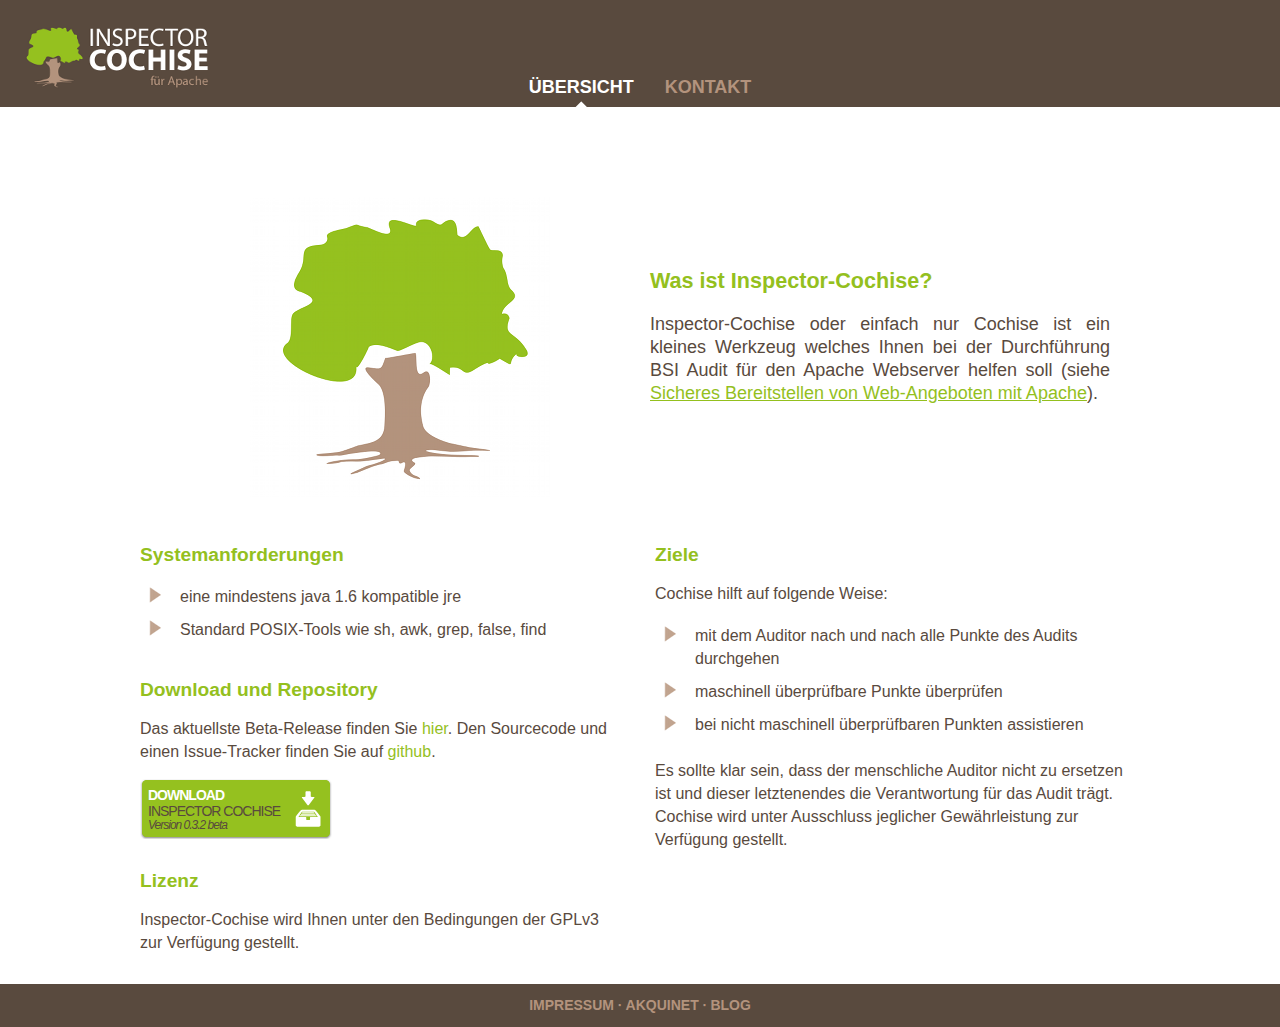
==== commit 09c4f6bd: "text improvement" ====
--- a/index.html
+++ b/index.html
@@ -192,7 +192,7 @@
   <div id="content-second-column">
     <div class="feature">
       <div class="feature-title">Ziele</div>
-      <p>Cochise assistiert auf folgende Weise:</p>
+      <p>Cochise hilft auf folgende Weise:</p>
       <ul>
         <li>mit dem Auditor nach und nach alle Punkte des Audits durchgehen</li>
         <li>maschinell überprüfbare Punkte überprüfen</li>
